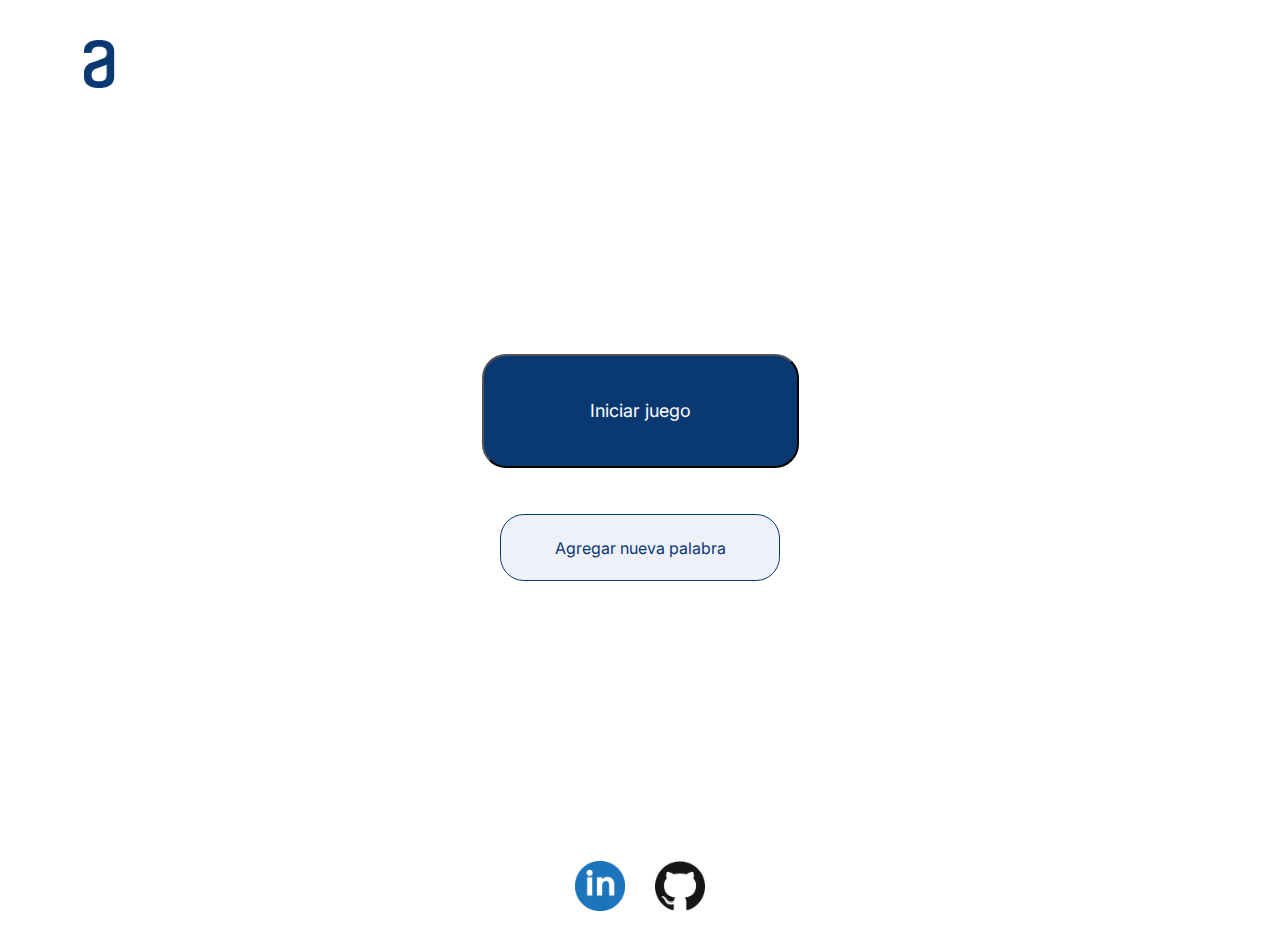
==== index.html @ 31b40f94 "primera version NO RESPONSIVE" ====
<!DOCTYPE html>
<html lang="es">
  <head>
    <meta charset="UTF-8" />
    <meta http-equiv="X-UA-Compatible" content="IE=edge" />
    <meta name="viewport" content="width=device-width, initial-scale=1.0" />
    <link rel="icon" href="imagenes/Vector.png" />
    <link rel="stylesheet" href="styles/reset.css" />
    <link rel="stylesheet" href="styles/styles.css" />
    <title>Ahorcado</title>
  </head>
  <body>
    <div class="mensaje"></div>
    <header>
      <img class="logo" src="imagenes/Vector.png" alt="" />
    </header>
    <main>
      <div class="app-container">
        <div class="pantalla inicio">
          <!-- para ir haciendo las pantallas -->
          <button class="btn-start" onclick="inicio()">Iniciar juego</button>
          <button class="btn-add" onclick="palabra()">Agregar nueva palabra</button>
        </div>

        <div class="pantalla add atras">
          <textarea
              name=""
              class="ingreso"
              id=""
              placeholder="Ingrese el texto aquí" 
              oninput="this.value = this.value.toUpperCase()"
              
            ></textarea>
            <div class="alerta">
              <img class="image-alerta" src="imagenes/alert.png" alt="" />
              <p class="mensaje-alerta">Min 3 letras y Máx. de 8 letras</p>
            </div>
          <div class="button-container">
            
            <button class="btn blue" onclick="guardarPalabra()">Guardar y empezar</button>
            <button class="btn grey" onclick="cancelarNueva()">Cancelar</button>
          </div>
        </div>

        <div class="pantalla game atras" >
            <div class="ahorcado-container">
                <canvas id="myCanvas" class="ahorcado" width="294px" height="360px"></canvas>
                <div class="letras"></div>
                <div class="errores">
                  <textarea class="mostrar-errores" id=""></textarea>
                </div>

            </div>
            <div class="button-container-2">
                <button class="btn blue new-game">Nuevo juego</button>
                <button class="btn grey desistir" >Desistir</button>
              </div>
            

            </div>
        

        </div>
        
            
        </div>
      </div>
    </main>
    <footer>
      <a
        target="_blank"
        class="gh-link"
        href="https://www.linkedin.com/in/diego-guzm%C3%A1n-cerveux/"
      >
        <img class="gh-img" src="imagenes/li/linkedin.png" alt="" />
      </a>
      <a target="_blank" class="gh-link" href="https://github.com/cerveux">
        <img
          class="gh-img"
          src="imagenes/git/GitHub-Mark-120px-plus.png"
          alt=""
        />
      </a>
    </footer>
  </body>
  <script src="app.js"></script>
</html>
---- styles/styles.css ----
@import url("https://fonts.googleapis.com/css2?family=Inter:wght@100;200;300;400;500;600;700;800;900&display=swap");

html {
  background-image: url(https://cdn.hovia.com/app/uploads/arid-desert-landscape-plain.jpg);
  background-color: transparent;
  background-size: cover;
  background-position: center center;
  background-repeat: no-repeat;
  transition: 1s;
}

header {
  max-width: 1440px;
  margin: 0 auto;
  height: 94px;
}
.logo {
  width: 31.09px;
  height: 48px;
  margin: 40px 0 0 84px;
}

.app-container {
  max-width: 1440px;
  height: 745px;
  margin: 0 auto;
  display: flexbox;
  flex-wrap: wrap;
  justify-content: center;
}

.pantalla {
  max-width: 1440px;
  position: absolute;
  display: flex;
  flex-wrap: wrap;
  flex-direction: column;
  justify-items: center;
  margin: 0 auto;
  left: 0;
  right: 0;
  text-align: center;
}

.btn-start {
  display: flex;
  justify-content: center;
  align-items: center;
  padding: 24px;
  gap: 8px;
  position: absolute;
  width: 317px;
  height: 114px;
  left: 0;
  right: 0;
  top: 0;
  bottom: 0;
  margin: 260px auto;
  background: #0a3871;
  border-radius: 24px;

  font-family: "Inter";
  font-style: normal;
  font-weight: 400;
  font-size: 18px;
  line-height: 22px;
  color: #ffffff;
  transition: 1s;
}

.btn-start:hover {
  color: #bbb;
  background: #072b61;
  cursor: pointer;
  transform: scale(1.1);
  box-shadow: 0px 0px 10px 5px rgba(0, 0, 0, 0.85);
}

.btn-add {
  box-sizing: border-box;

  /* Auto layout */

  display: flex;
  justify-content: center;
  align-items: center;
  flex-direction: row;
  align-items: flex-start;
  padding: 24px;
  gap: 8px;

  position: absolute;
  width: 280px;
  height: 67px;
  left: 0;
  right: 0;
  top: 0;
  bottom: 0;

  margin: 420px auto;
  border: 1px solid #0a3871;
  border-radius: 24px;
  font-family: "Inter";
  font-style: normal;
  font-weight: 400;
  font-size: 16px;
  line-height: 19px;
  text-align: center;
  color: #0a3871;
  background: #eff1fa;
  transition: 1s;
}

.btn-add:hover {
  color: #0a3871;
  background: #eff1fa;
  cursor: pointer;
  transform: scale(1.1);
  box-shadow: 0px 0px 10px 5px rgba(0, 0, 0, 0.85);
}

.button-container {
  max-width: 940px;
  position: absolute;
  left: 0;
  right: 0;
  top: 0;
  bottom: 0;
  margin: 607px auto;
  display: flex;
  justify-content: center;
}

.btn {
  display: flex;
  justify-content: center;
  padding: 24px;
  width: 332px;
  height: 67px;
  font-family: "Inter";
  font-style: normal;
  font-weight: 400;
  font-size: 16px;
  line-height: 19px;
  text-align: center;
  border-radius: 24px;
  margin: 0 12px;
  transition: 1s;
}

.btn:hover {
  cursor: pointer;
  transform: scale(1.1);
  box-shadow: 0px 0px 10px 5px rgba(0, 0, 0, 0.85);
}

.blue {
  background: #0a3871;
  border: #0a3871;
  color: #ffffff;
}

.blue:hover {
  color: #bbb;
  background: #072b61;
}

.grey {
  color: #0a3871;
  background: #eff1fa;
  border: 1px solid #0a3871;
}

.grey:hover {
  color: #0a3871;
  background: #eff1fa;
}

.ahorcado-container {
  /* position: absolute; */
}

.errores{
  position: absolute;
  left: 0;
  right: 0;
  top: 0;
  bottom: 0;
  width: 700px;
  margin: 575px auto;
}

.mostrar-errores{
  color: black;
  font-family: "Inter";
  font-style: normal;
  font-weight: 800;
  font-size: 40px;
  line-height: 40px;
  text-align: center;
  resize: none;
  background: none;
  border: none;
  outline: none;
  width: 100%;

}





.button-container-2 {
  max-width: 940px;
  position: absolute;
  left: 0;
  right: 0;
  top: 0;
  bottom: 0;
  margin: 660px auto;
  display: flex;
  justify-content: center;
}

footer {
  width: 50%;
  height: 94px;
  display: flex;
  font-size: 50px;
  color: pink;
  justify-content: center;
  align-items: center;
  margin: 0 auto;
}

.gh-link {
  width: 50px;
  height: 50px;
  display: flex;
  flex-wrap: wrap;
  margin: auto 15px;
  border-radius: 50%;
  transition: 500ms;
}

.gh-link:hover {
  width: 65px;
  height: 65px;
  box-shadow: 0 0 10px rgba(0, 0, 0, 0.5);
}

.gh-img {
  width: 100%;
  height: 100%;
}

.gh-img:hover {
  opacity: 50%;
}

.atras{
    display: none;
}

/* @media screen and (max-width: 1366px) {
  header {
    height: 70px;
  }
  .logo {
    width: 31.09px;
    height: 48px;
    margin: 10px 0 0 84px;
  }
  .app-container {
    max-width: 1440px;
    height: 460px;
    margin: 0 auto;
    display: flexbox;
    flex-wrap: wrap;
    justify-content: center;
  }

  .btn-start {
    margin: 160px auto;
  }

  .btn-add {
    margin: 300px auto;
  }

  .button-container {
    margin: 350px auto;
  }

  .ahorcado {
    margin-top: 25px;
  }

  .button-container-2 {
    margin: 405px auto;
  }
} */


canvas{
  border-radius: 10px;
  border: 1px solid #0a3871;
}
.letras {
  position: absolute;
  height: 201px;
  left: 0;
  right: 0;
  top: 0;
  bottom: 0;

  display: flex;
  margin: 450px auto;
  justify-content: center;
}
.letra {
  width: 80px;
  height: 85px;
  background-color: rgba(116, 114, 114, 0.6);
  margin: 8px;
  border-radius: 10px;
  border: 1px solid #0a3871;
  display: flex;
  justify-content: center;
  align-items: center;
  font-family: "Inter";
  font-style: normal;
  font-weight: 500;
  font-size: 65px;
  line-height: 22px;
  color: #0a3871;
}

.mascara {
  position: fixed;
  width: 100%;
  height: 100vh;
  display: flex;
   align-content: center;
   justify-content: center;
   align-items: center;
   background-color: rgba(26, 25, 25, 0.6);
   z-index: 99;
}

.modal{
  display: flex;
  background-color: white;
  width: 500px;
  height: 350px;
  justify-content: center;
  align-items: center;
  border-radius: 8px;
  font-family: "Inter";
  font-style: normal;
  font-weight: 500;
  font-size: 30px;
  line-height: 42px;
  text-align: center;
}

.ingreso {
  display: block;
  width: 680px;
  height: 4rem;
  box-sizing: border-box;
  resize: none;
  background: none;
  border: none;
  font-family: "Inter";
  font-style: normal;
  font-weight: 400;
  font-size: 32px;
  line-height: 150%;
  color: #0a3871;
  outline: none;
  position: absolute;
  right: 0;
  left: 0;
  top: 0;
  bottom: 0;
  margin: 180px auto;
}

.ingreso::placeholder {
  color: #0a3871;
  opacity: 1;
}

.alerta {
  display: flex;
  margin: auto;
  align-items: center;
  font-size: 22px;
  transition: 1s;
  position: absolute;
  right: 0;
  left: 0;
  top: 0;
  bottom: 0;
  margin: 550px auto;
  color:lightgray;
  width: 295px;

}

.image-alerta {
  transition: 1s;
  
  margin: 3px 8px auto 0;
  align-self: center;
}

.accion{
  transform: scale(2.5);
  color: red;
  margin: 550px auto;
}

.mensaje-alerta {
  height: 18%;
  margin: auto 0;
  flex-wrap: wrap;
}
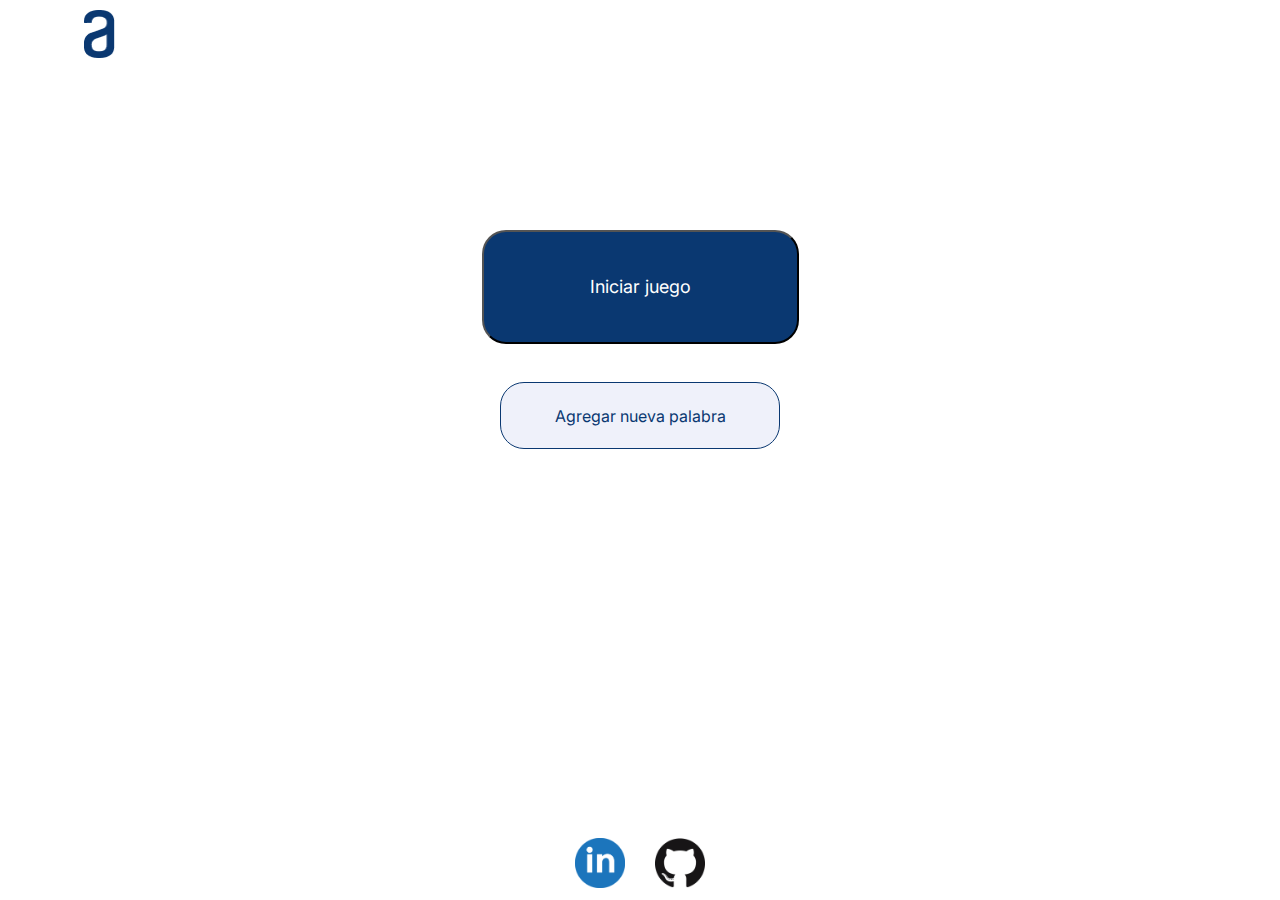
==== commit ba7b6afa: "mejoras en la responsividad" ====
--- a/index.html
+++ b/index.html
@@ -11,6 +11,10 @@
   </head>
   <body>
     <div class="mensaje"></div>
+    <div class="fondo">
+      
+
+    </div>
     <header>
       <img class="logo" src="imagenes/Vector.png" alt="" />
     </header>
@@ -18,8 +22,8 @@
       <div class="app-container">
         <div class="pantalla inicio">
           <!-- para ir haciendo las pantallas -->
-          <button class="btn-start" onclick="inicio()">Iniciar juego</button>
-          <button class="btn-add" onclick="palabra()">Agregar nueva palabra</button>
+          <button class="btn-start" onclick="funciones.inicio()">Iniciar juego</button>
+          <button class="btn-add" onclick="funciones.palabra()">Agregar nueva palabra</button>
         </div>
 
         <div class="pantalla add atras">
@@ -37,18 +41,21 @@
             </div>
           <div class="button-container">
             
-            <button class="btn blue" onclick="guardarPalabra()">Guardar y empezar</button>
-            <button class="btn grey" onclick="cancelarNueva()">Cancelar</button>
+            <button class="btn blue" onclick="funciones.guardarPalabra()">Guardar y empezar</button>
+            <button class="btn grey" onclick="funciones.cancelarNueva()">Cancelar</button>
           </div>
         </div>
 
         <div class="pantalla game atras" >
             <div class="ahorcado-container">
                 <canvas id="myCanvas" class="ahorcado" width="294px" height="360px"></canvas>
-                <div class="letras"></div>
+                <div class="intentos">
+                  <div class="letras"></div>
                 <div class="errores">
-                  <textarea class="mostrar-errores" id=""></textarea>
+                  <textarea class="mostrar-errores" id="" readonly></textarea>
                 </div>
+                </div>
+                
 
             </div>
             <div class="button-container-2">
@@ -80,8 +87,11 @@
           src="imagenes/git/GitHub-Mark-120px-plus.png"
           alt=""
         />
-      </a>
+      </a>      
+      
     </footer>
+    
+    
   </body>
   <script src="app.js"></script>
 </html>
--- a/styles/styles.css
+++ b/styles/styles.css
@@ -1,18 +1,32 @@
 @import url("https://fonts.googleapis.com/css2?family=Inter:wght@100;200;300;400;500;600;700;800;900&display=swap");
 
-html {
+.fondo {
   background-image: url(https://cdn.hovia.com/app/uploads/arid-desert-landscape-plain.jpg);
+  position: absolute;
+  top: 0;
+  left: 0;
+  right: 0;
+  bottom: 0;
   background-color: transparent;
   background-size: cover;
   background-position: center center;
   background-repeat: no-repeat;
   transition: 1s;
+  z-index: -50;
+}
+
+body {
+  display: flex;
+  flex-direction: column;
+  margin: 0;
+  min-height: 100vh;
 }
 
 header {
-  max-width: 1440px;
+  width: 100%;
   margin: 0 auto;
   height: 94px;
+  flex-wrap: wrap;
 }
 .logo {
   width: 31.09px;
@@ -20,18 +34,20 @@
   margin: 40px 0 0 84px;
 }
 
+main {
+  /* max-height: 1800px; */
+}
+
 .app-container {
-  max-width: 1440px;
-  height: 745px;
+  width: 100%;
   margin: 0 auto;
-  display: flexbox;
+  display: flex;
   flex-wrap: wrap;
   justify-content: center;
 }
 
 .pantalla {
-  max-width: 1440px;
-  position: absolute;
+  width: 100%;
   display: flex;
   flex-wrap: wrap;
   flex-direction: column;
@@ -40,6 +56,7 @@
   left: 0;
   right: 0;
   text-align: center;
+  z-index: 1;
 }
 
 .btn-start {
@@ -48,17 +65,11 @@
   align-items: center;
   padding: 24px;
   gap: 8px;
-  position: absolute;
   width: 317px;
   height: 114px;
-  left: 0;
-  right: 0;
-  top: 0;
-  bottom: 0;
-  margin: 260px auto;
+  margin: 170px auto 0;
   background: #0a3871;
   border-radius: 24px;
-
   font-family: "Inter";
   font-style: normal;
   font-weight: 400;
@@ -78,9 +89,6 @@
 
 .btn-add {
   box-sizing: border-box;
-
-  /* Auto layout */
-
   display: flex;
   justify-content: center;
   align-items: center;
@@ -88,16 +96,9 @@
   align-items: flex-start;
   padding: 24px;
   gap: 8px;
-
-  position: absolute;
   width: 280px;
   height: 67px;
-  left: 0;
-  right: 0;
-  top: 0;
-  bottom: 0;
-
-  margin: 420px auto;
+  margin: 38px auto 60px;
   border: 1px solid #0a3871;
   border-radius: 24px;
   font-family: "Inter";
@@ -109,6 +110,7 @@
   color: #0a3871;
   background: #eff1fa;
   transition: 1s;
+  flex-wrap: wrap;
 }
 
 .btn-add:hover {
@@ -119,78 +121,59 @@
   box-shadow: 0px 0px 10px 5px rgba(0, 0, 0, 0.85);
 }
 
-.button-container {
-  max-width: 940px;
-  position: absolute;
-  left: 0;
-  right: 0;
-  top: 0;
-  bottom: 0;
-  margin: 607px auto;
-  display: flex;
-  justify-content: center;
-}
-
-.btn {
-  display: flex;
-  justify-content: center;
-  padding: 24px;
-  width: 332px;
-  height: 67px;
-  font-family: "Inter";
-  font-style: normal;
-  font-weight: 400;
-  font-size: 16px;
-  line-height: 19px;
-  text-align: center;
-  border-radius: 24px;
-  margin: 0 12px;
-  transition: 1s;
-}
-
-.btn:hover {
-  cursor: pointer;
-  transform: scale(1.1);
-  box-shadow: 0px 0px 10px 5px rgba(0, 0, 0, 0.85);
-}
-
-.blue {
-  background: #0a3871;
-  border: #0a3871;
-  color: #ffffff;
-}
-
-.blue:hover {
-  color: #bbb;
-  background: #072b61;
-}
-
-.grey {
-  color: #0a3871;
-  background: #eff1fa;
+.ahorcado-container {
+  display: flex;
+  flex-direction: column;
+  flex-wrap: wrap;
+
+  justify-content: center;
+  align-content: center;
+}
+
+.ahorcado {
+  width:294px;
+  height:360px;
+  margin-top: 25px;
+  margin: 0 auto;
+  border-radius: 10px;
   border: 1px solid #0a3871;
 }
-
-.grey:hover {
-  color: #0a3871;
-  background: #eff1fa;
-}
-
-.ahorcado-container {
-  /* position: absolute; */
-}
-
-.errores{
-  position: absolute;
-  left: 0;
-  right: 0;
-  top: 0;
-  bottom: 0;
+/* canvas {
+  border-radius: 10px;
+  border: 1px solid #0a3871;
+} */
+
+.letras {
+  height: 120px;
+  display: flex;
+  margin: 15px auto 0;
+  justify-content: center;
+  align-items: center;
+}
+.letra {
+  width: 80px;
+  height: 85px;
+  background-color: rgba(116, 114, 114, 0.6);
+  margin: 8px;
+  border-radius: 10px;
+  border: 1px solid #0a3871;
+  display: flex;
+  justify-content: center;
+  align-items: center;
+  font-family: "Inter";
+  font-style: normal;
+  font-weight: 500;
+  font-size: 65px;
+  line-height: 22px;
+  color: #0a3871;
+}
+
+.errores {
   width: 700px;
-  margin: 575px auto;
-}
-
-.mostrar-errores{
+  margin: 0 auto;
+}
+
+.mostrar-errores {
   color: black;
   font-family: "Inter";
   font-style: normal;
@@ -203,165 +186,59 @@
   border: none;
   outline: none;
   width: 100%;
-
-}
-
-
-
+}
 
 
 .button-container-2 {
-  max-width: 940px;
-  position: absolute;
-  left: 0;
-  right: 0;
-  top: 0;
-  bottom: 0;
-  margin: 660px auto;
-  display: flex;
-  justify-content: center;
-}
-
-footer {
-  width: 50%;
-  height: 94px;
-  display: flex;
-  font-size: 50px;
-  color: pink;
-  justify-content: center;
-  align-items: center;
-  margin: 0 auto;
-}
-
-.gh-link {
-  width: 50px;
-  height: 50px;
-  display: flex;
-  flex-wrap: wrap;
-  margin: auto 15px;
-  border-radius: 50%;
-  transition: 500ms;
-}
-
-.gh-link:hover {
-  width: 65px;
-  height: 65px;
-  box-shadow: 0 0 10px rgba(0, 0, 0, 0.5);
-}
-
-.gh-img {
-  width: 100%;
-  height: 100%;
-}
-
-.gh-img:hover {
-  opacity: 50%;
-}
-
-.atras{
-    display: none;
-}
-
-/* @media screen and (max-width: 1366px) {
-  header {
-    height: 70px;
-  }
-  .logo {
-    width: 31.09px;
-    height: 48px;
-    margin: 10px 0 0 84px;
-  }
-  .app-container {
-    max-width: 1440px;
-    height: 460px;
-    margin: 0 auto;
-    display: flexbox;
-    flex-wrap: wrap;
-    justify-content: center;
-  }
-
-  .btn-start {
-    margin: 160px auto;
-  }
-
-  .btn-add {
-    margin: 300px auto;
-  }
-
-  .button-container {
-    margin: 350px auto;
-  }
-
-  .ahorcado {
-    margin-top: 25px;
-  }
-
-  .button-container-2 {
-    margin: 405px auto;
-  }
-} */
-
-
-canvas{
-  border-radius: 10px;
+  width: 100%;
+  margin: 30px auto 30px;
+  display: flex;
+  justify-content: center;
+}
+
+.btn {
+  display: flex;
+  justify-content: center;
+  padding: 24px;
+  width: 332px;
+  height: 67px;
+  font-family: "Inter";
+  font-style: normal;
+  font-weight: 400;
+  font-size: 16px;
+  line-height: 19px;
+  text-align: center;
+  border-radius: 24px;
+  margin: 0 12px;
+  transition: 1s;
+}
+
+.btn:hover {
+  cursor: pointer;
+  transform: scale(1.1);
+  box-shadow: 0px 0px 10px 5px rgba(0, 0, 0, 0.85);
+}
+
+.blue {
+  background: #0a3871;
+  border: #0a3871;
+  color: #ffffff;
+}
+
+.blue:hover {
+  color: #bbb;
+  background: #072b61;
+}
+
+.grey {
+  color: #0a3871;
+  background: #eff1fa;
   border: 1px solid #0a3871;
 }
-.letras {
-  position: absolute;
-  height: 201px;
-  left: 0;
-  right: 0;
-  top: 0;
-  bottom: 0;
-
-  display: flex;
-  margin: 450px auto;
-  justify-content: center;
-}
-.letra {
-  width: 80px;
-  height: 85px;
-  background-color: rgba(116, 114, 114, 0.6);
-  margin: 8px;
-  border-radius: 10px;
-  border: 1px solid #0a3871;
-  display: flex;
-  justify-content: center;
-  align-items: center;
-  font-family: "Inter";
-  font-style: normal;
-  font-weight: 500;
-  font-size: 65px;
-  line-height: 22px;
-  color: #0a3871;
-}
-
-.mascara {
-  position: fixed;
-  width: 100%;
-  height: 100vh;
-  display: flex;
-   align-content: center;
-   justify-content: center;
-   align-items: center;
-   background-color: rgba(26, 25, 25, 0.6);
-   z-index: 99;
-}
-
-.modal{
-  display: flex;
-  background-color: white;
-  width: 500px;
-  height: 350px;
-  justify-content: center;
-  align-items: center;
-  border-radius: 8px;
-  font-family: "Inter";
-  font-style: normal;
-  font-weight: 500;
-  font-size: 30px;
-  line-height: 42px;
-  text-align: center;
+
+.grey:hover {
+  color: #0a3871;
+  background: #eff1fa;
 }
 
 .ingreso {
@@ -379,12 +256,7 @@
   line-height: 150%;
   color: #0a3871;
   outline: none;
-  position: absolute;
-  right: 0;
-  left: 0;
-  top: 0;
-  bottom: 0;
-  margin: 180px auto;
+  margin: 162px auto 0;
 }
 
 .ingreso::placeholder {
@@ -398,33 +270,317 @@
   align-items: center;
   font-size: 22px;
   transition: 1s;
-  position: absolute;
-  right: 0;
-  left: 0;
-  top: 0;
-  bottom: 0;
-  margin: 550px auto;
-  color:lightgray;
+  margin:  363px auto 0;
+  color: lightgray;
   width: 295px;
-
 }
 
 .image-alerta {
   transition: 1s;
   
-  margin: 3px 8px auto 0;
+  margin: auto 8px auto 0;
   align-self: center;
 }
 
 .accion{
-  transform: scale(2.5);
+  transform: scale(2.3);
   color: red;
-  margin: 550px auto;
+  /* margin: 550px auto; */
 }
 
 .mensaje-alerta {
   height: 18%;
-  margin: auto 0;
-  flex-wrap: wrap;
-}
-
+  /* margin: auto 0; */
+  flex-wrap: wrap;
+  align-self: center;
+}
+
+.button-container {
+  width: 100%;
+  margin: 30px auto 30px;
+  display: flex;
+  justify-content: center;
+}
+
+footer {
+  width: 100%;
+  height: 75px;
+  display: flex;
+  font-size: 50px;
+  justify-content: center;
+  align-self: flex-end;
+  flex-wrap: wrap;
+  margin-top: auto;
+ 
+}
+
+.pie{
+  width: 100%;
+  display: flex;
+  flex-direction: row;
+  justify-content: center;
+
+}
+
+.gh-link {
+  width: 50px;
+  height: 50px;
+  display: flex;
+  flex-wrap: wrap;
+  margin: auto 15px;
+  border-radius: 50%;
+  transition: 500ms;
+}
+
+.gh-link:hover {
+  width: 65px;
+  height: 65px;
+  box-shadow: 0 0 10px rgba(0, 0, 0, 0.5);
+}
+
+.gh-img {
+  width: 100%;
+  height: 100%;
+}
+
+.gh-img:hover {
+  opacity: 50%;
+}
+
+.atras {
+  display: none;
+}
+
+.mascara {
+  position: fixed;
+  width: 100%;
+  height: 100vh;
+  display: flex;
+  align-content: center;
+  justify-content: center;
+  align-items: center;
+  background-color: rgba(26, 25, 25, 0.6);
+  z-index: 99;
+}
+
+.modal {
+  display: flex;
+  background-color: white;
+  width: 500px;
+  height: 350px;
+  justify-content: center;
+  align-items: center;
+  border-radius: 8px;
+  font-family: "Inter";
+  font-style: normal;
+  font-weight: 500;
+  font-size: 30px;
+  line-height: 42px;
+  text-align: center;
+}
+
+
+
+@media screen and (max-width: 1366px)  and (min-width: 770px){
+  header {
+    height: 70px;
+  }
+
+  .logo {
+    width: 31.09px;
+    height: 48px;
+    margin: 10px 0 0 84px;
+  }
+
+  /* .pantalla{
+    height: 480px;
+  } */
+
+  .btn-start {
+    margin: 160px auto 0;
+  }
+
+  .ahorcado-container {
+    display: flex;
+    flex-direction: row;
+    flex-wrap: wrap;
+  
+    justify-content:space-evenly;
+    align-content: center;
+    max-height: 350px;
+  }
+
+  canvas{
+    margin:auto;
+  }
+
+  .intentos {
+    display: flex;
+    flex-direction: column;
+    max-width: 800px;
+    height: 300px;
+    margin: auto;
+  }
+
+
+  .alerta {
+    margin:  130px auto 0;
+   
+  }
+
+  .letras {
+    position: relative;
+    margin: 40px auto;
+    height: 120px;
+  }
+
+  .errores {
+    position: relative;
+    margin: auto;
+  }
+}
+
+@media screen and (max-width: 768px) {
+  .letras {
+    height: 120px;
+    display: flex;
+    margin: 15px auto 0;
+    justify-content: center;
+    align-items: center;
+  }
+  .letra {
+    width: 60px;
+    height: 65px;
+    background-color: rgba(116, 114, 114, 0.6);
+    margin: 8px;
+    border-radius: 10px;
+    border: 1px solid #0a3871;
+    display: flex;
+    justify-content: center;
+    align-items: center;
+    font-family: "Inter";
+    font-style: normal;
+    font-weight: 500;
+    font-size: 65px;
+    line-height: 22px;
+    color: #0a3871;
+  }
+
+
+}
+
+@media screen and (max-width: 705px) {
+
+  .logo {
+    width: 31.09px;
+    height: 48px;
+    margin: 24px 0 0 16px;
+  }
+
+  .btn-start {
+    max-width: 317px;
+    height: 105px;
+    margin: 210px auto 0;
+  }
+  
+  .btn-add {
+    width: 278px;
+    height: 67px;
+    margin: 16px auto 0px;
+  }
+
+  .ahorcado-container{
+    max-width: 360px;
+    margin-left: auto;
+    margin-right: auto;
+  }
+
+  .ahorcado {
+    width:285px;
+    height:351px;
+    margin: 25px auto 0;
+    border-radius: 10px;
+    border: 1px solid #0a3871;
+  }
+
+  .intentos {
+    display: flex;
+    flex-direction: column;
+    width: 100%;
+    height: auto;
+    margin: auto;
+  }
+
+  .errores {
+    width: 100%;
+    margin: 0 auto;
+  }
+
+  .letras {
+    height: 50px;
+    margin: 15px auto 0;
+  }
+  
+  .letra {
+    width: 30px;
+    height: 26px;
+    font-size: 25px;
+    margin:auto 2px;
+  }
+
+  .mostrar-errores {
+    font-size: 25px;
+    line-height: 20px;
+    height: 30px;
+  }
+
+  .button-container-2 {
+    width: 100%;
+    height: 200px;
+    margin: 15px auto 0px;
+    flex-direction: column;
+    justify-content: center;
+    align-items: space-around;
+  }
+
+  .btn {
+    margin: 12px auto;
+  }
+
+  .ingreso {
+    max-width: 350px;
+    margin: 162px auto 0;
+  }
+
+  .alerta {
+    margin:  250px auto 0;
+    color: lightgray;
+    width: 295px;
+  }
+  
+  .accion{
+    transform: scale(1.2);
+    color: red;
+  }
+
+  .button-container {
+    width: 100%;
+    height: 200px;
+    margin: 10px auto 0px;
+    flex-direction: column;
+    justify-content: center;
+    align-items: space-around;
+  }
+
+  .btn:hover{
+    transform: none;
+    box-shadow: none;
+  }
+
+
+  
+
+
+
+
+}